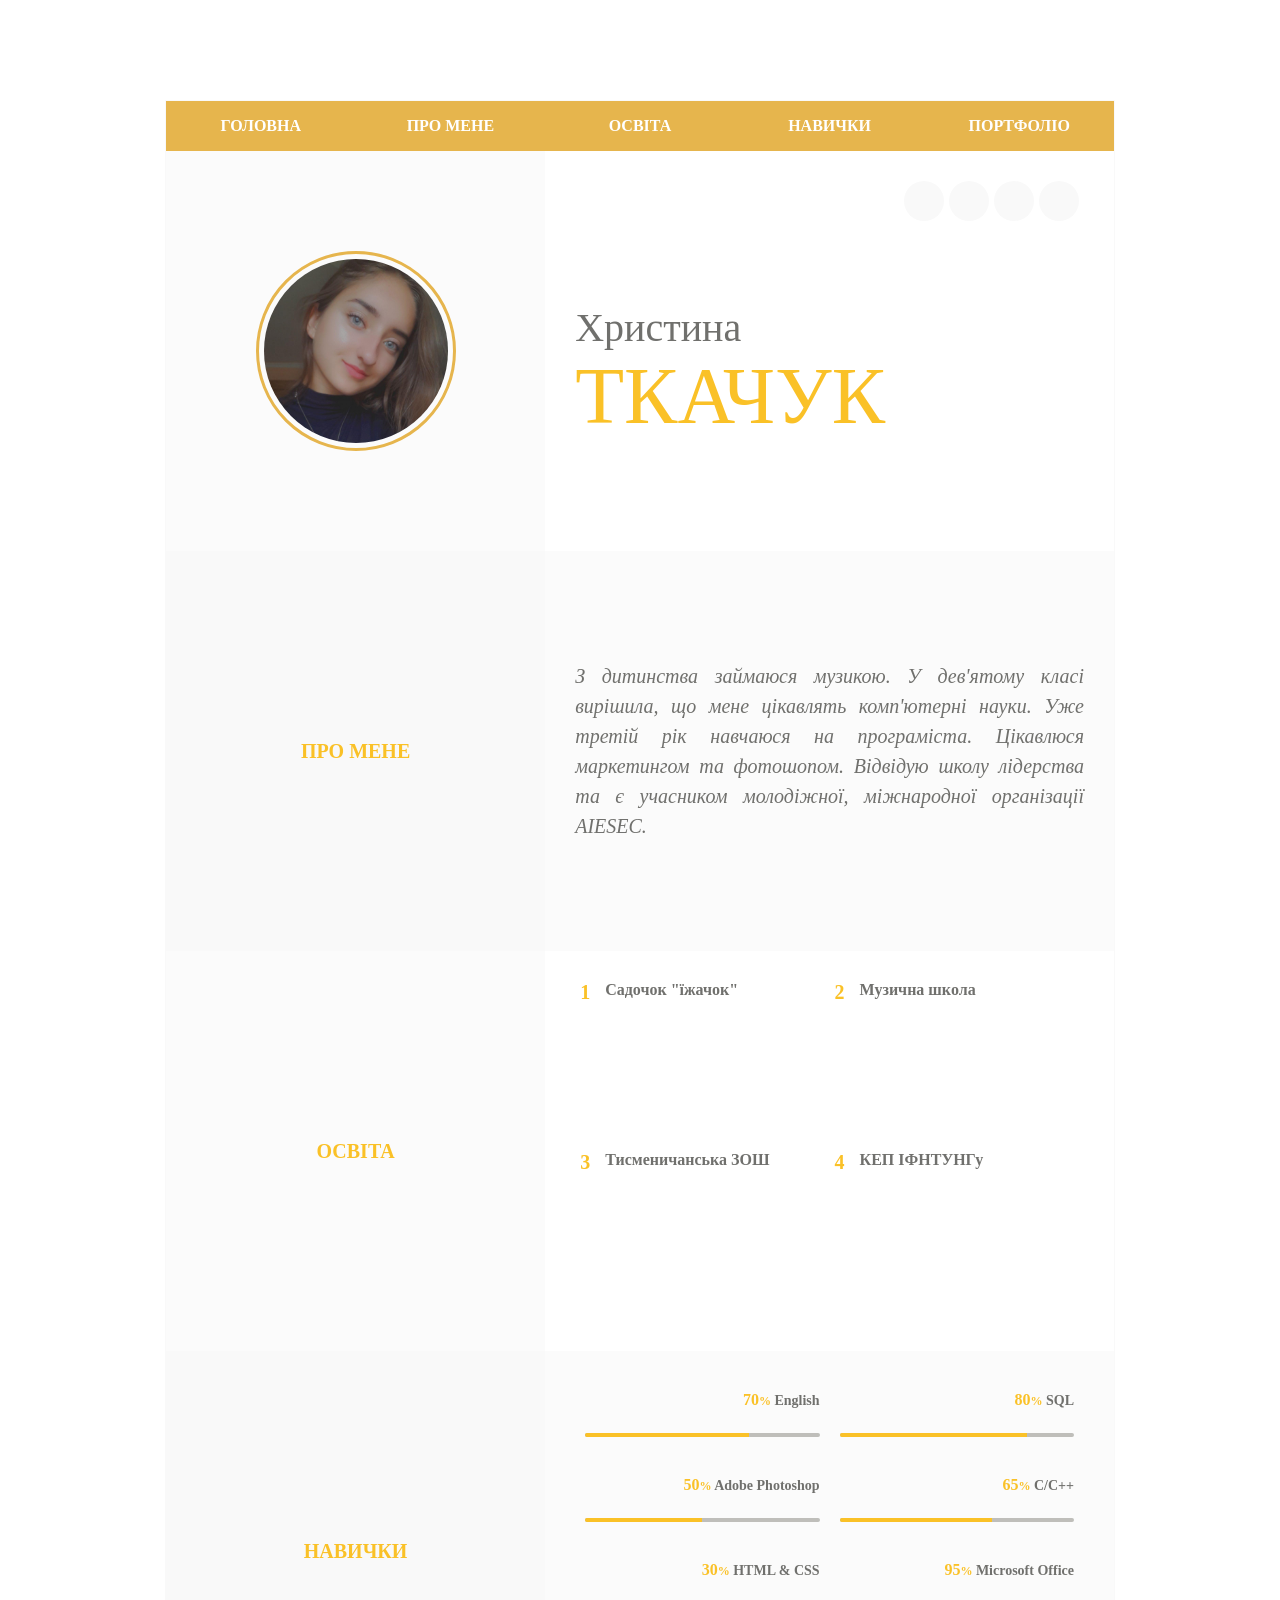
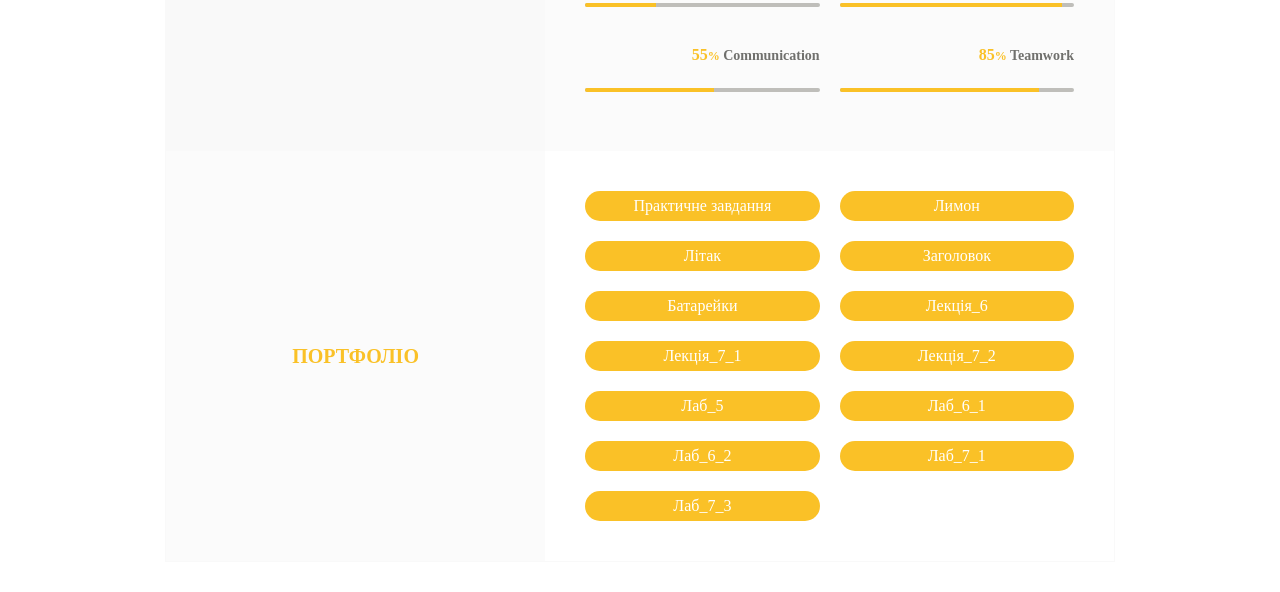
==== index.html @ 60caf8f2 "add lab5" ====
<!DOCTYPE html>
<html>
<head>
	<meta charset="utf-8">
	<title>Резюме</title>
	<link rel="stylesheet" type="text/css" href="styles/styles.css">
</head>
<body>
	<div class="container"></div>
		<div class="wrap">
				<div class="sticky">
					<ul class="navigation">
						<li><a href="#1">головна</a></li>
						<li><a href="#2">про мене</a></li>
						<li><a href="#3">освіта</a></li>
						<li><a href="#4">навички</a></li>
						<li><a href="#5">портфоліо</a></li>
					</ul>
				</div>

			
			<div class="item" id="1">
				<div class="item-first " ><img src="images/image.jpg" alt="" ></div>
				<div class="item-second">
					<div class="contacts">
						<a href="https://www.facebook.com/profile.php?id=100015711278435" target="_blank" > 
							<div class="contacts-item item_facebook"></div>
						</a>
						<a href="https://www.instagram.com/khrystyna.tk/?hl=uk" target="_blank">
							<div class="contacts-item item_instagram "></div>
						</a>
						<a href="tel:+380664245203">
							<div class="contacts-item item_number" ></div>
						</a>
						<a href="mailto:kristina.tkachuk@1710gmail.com">
							<div class="contacts-item item_mail"></div>
						</a>
					</div>	
					<span  class="name">Христина</span><span class="surname">ткачук</span>
				</div>
			</div>
			<div class="item" id="2">
				<div class="item-first">про мене</div>
				<div class="item-second about-me">
					<p>
					 З дитинства займаюся музикою. У дев'ятому класі вирішила, що мене цікавлять комп'ютерні науки. Уже третій рік навчаюся на програміста. Цікавлюся маркетингом та фотошопом. Відвідую школу лідерства та є учасником молодіжної, міжнародної організації AIESEC. 
				</p>
			</div>
			</div>
			<div class="item" id="3">
				<div class="item-first">освіта</div>
				<div class="item-second">
					<ol class="list-view">
						<li>Садочок "їжачок"</li>
						<li>Музична школа</li>
						<li>Тисменичанська ЗОШ</li>						
						<li>КЕП ІФНТУНГу</li>
					</ol>
				</div>
			</div>
			
			<div class="item" id="4">
				<div class="item-first">навички</div>
				<div class="item-second">
					<ul class="text-element">
						<li class="frst"><span class="quantity number">70</span><span class="quantity per-cent">%</span> English</li>
						<li class="scnd"><span class="quantity number">80</span><span class="quantity per-cent">%</span> SQL</li>
						<li class="thrd"><span class="quantity number">50</span><span class="quantity per-cent">%</span> Adobe Photoshop</li>
						<li class="frth"><span class="quantity number">65</span><span class="quantity per-cent">%</span> C/C++</li>
						<li class="fth"><span class="quantity number">30</span><span class="quantity per-cent">%</span> HTML & CSS</li>
						<li class="sxth"><span class="quantity number">95</span><span class="quantity per-cent">%</span> Microsoft Office</li>
						<li class="svnth"><span class="quantity number">55</span><span class="quantity per-cent">%</span> Communication</li>
						<li class="egth"><span class="quantity number">85</span><span class="quantity per-cent">%</span> Teamwork</li>
					</ul>
				</div>
			</div>

			<div class="item" id="5">
				<div id="5" class="item-first">портфоліо</div>
				<div class="item-second">
					<a href="https://tkhrystyna.github.io/practicalWork/index.html" target="_blank" class="item-portfolio" >Практичне завдання</a>
					<a href="https://tkhrystyna.github.io/lab4/lemon/index.html" target="_blank" class="item-portfolio">Лимон</a>
					<a href="https://tkhrystyna.github.io/lab4/plane/cossacs.html" target="_blank" class="item-portfolio">Літак</a>
					<a href="https://tkhrystyna.github.io/lab4/title/index.html" target="_blank" class="item-portfolio">Заголовок</a>
					<a href="https://tkhrystyna.github.io/lab4/batteries/index.html" target="_blank" class="item-portfolio">Батарейки</a>
					<a href="https://tkhrystyna.github.io/lec6/index.html"  target="_blank" class="item-portfolio">Лекція_6</a>
					<a href="https://tkhrystyna.github.io/lec7/task1/index.html"  target="_blank" class="item-portfolio">Лекція_7_1</a>
					<a href="https://tkhrystyna.github.io/lec7/task2/index.html"  target="_blank" class="item-portfolio">Лекція_7_2</a>
					<a href="https://tkhrystyna.github.io/lab5/index.html"  target="_blank" class="item-portfolio">Лаб_5</a>
					<a href="https://tkhrystyna.github.io/lab6/task1/index.html"  target="_blank" class="item-portfolio">Лаб_6_1</a>
					<a href="https://tkhrystyna.github.io/lab6/task2/index.html"  target="_blank" class="item-portfolio">Лаб_6_2</a>
					<a href="https://tkhrystyna.github.io/lab7/task1/index.html"  target="_blank" class="item-portfolio">Лаб_7_1</a>
					<a href="https://tkhrystyna.github.io/lab7/task3/index.html"  target="_blank" class="item-portfolio">Лаб_7_3</a>

				
				</div>
			</div>			
		</div>
</body>
</html>
---- styles/styles.css ----
*{
	margin: 0;
	padding: 0;
	box-sizing: border-box;
}
body{
	font-family: verdana, verdana;
}

.item-first{
	width: 40%;
	height: inherit;
	font-weight: bold;
	font-size: 20px;
	color: #fac127;
	display: flex;
	align-items: center;
	justify-content: center;
	text-transform: uppercase;	
	background-color: #f9f9f9;

}

.item-second{
	width: 60%;
	height: inherit;
	padding:  30px 30px;
	position: relative;
	color: #70706d;
}

.item-first img{
	min-height: 200px;
	width: 200px;
	border-radius: 50%;
	padding: 5px;
	border:3px solid #e6b54d ;
	
}
.item:nth-child(even) .item-first,
.item:nth-child(odd) .item-second{
	background-color: #fbfbfb;
	 }

.name{
    position: absolute;
    bottom: 200px;    
	color:#70706d;
	font-size: 40px;
}
.surname{
	height: 100px;
	position: absolute;
	bottom: 100px;
	left: 30px;
	color:#fac127;
	font-size: 80px;
	text-transform: uppercase;
}


.container{	
	position: absolute;
	top: 0px;
	min-height: 500px;
	width: 100%;
	background-image: url(https://i.ibb.co/j4FC4GL/background.jpg);
	background-size: cover;
}
.wrap{
	width: 950px;
	min-height: 1200px;
	margin: 100px auto 30px auto;	
	border: 1px solid #f9f9f9;
	position: relative;
	display: flex;
	flex-direction: column;
	background-color: #fff;	
}

.navigation{
	height: 50px;
	max-width: 100%;
	display: flex;	
	font-weight: bold;
	background-color: #e6b54d;
	color:  #fbfbfb;

}
.sticky{
	position:-webkit-sticky;
	 position:sticky; top:0;
	z-index: 1;
}

.navigation  a{
	position: absolute;
	left: 0px;
	height: 100%;
	width: 100%;
	text-decoration: none;
	color:  #fff;
}
.navigation li{
	position: relative;
	height: 100%;	
	width: 20%;
	text-align: center;
	line-height: 50px;	
	flex-direction: column;
	text-transform: uppercase;	
	list-style-type: none;
}

.navigation a:hover{

	color: #e6b54d;
	background-color: #fff;
}

.item{
	width: 100%;
	min-height:400px;
	display: flex;
	float: left;
	position: relative;
	
}

.contacts a{
	text-decoration: none;
}
.contacts{
	display: flex;
	position: absolute;
	right: 30px;
	
}
.contacts-item {
	background-color: #f9f9f9 ;
	flex-direction: column;
	background-size: 15px 15px;
	background-repeat: no-repeat;
	background-position: center;
	min-height: 40px;
	bottom: 0px;
	margin-right:  5px;
	width: 40px;	
	border-radius: 50%;

}
.item_facebook{
	background-image: url(https://image.flaticon.com/icons/svg/1077/1077092.svg);
}
.item_instagram{
	background-image: url(https://image.flaticon.com/icons/svg/2111/2111491.svg);
}
.item_number{
	background-image: url(https://image.flaticon.com/icons/svg/597/597177.svg);
}
.item_mail{
	background-image:url(https://image.flaticon.com/icons/svg/2089/2089181.svg);
}

.contacts .contacts-item:hover{	
	background-color: #e6b54d;
}
.list-view{
	height: 100%;
	width: 100%;	
	counter-reset: li;
	list-style: none;
	word-wrap:break-word;
}

.list-view li{
	height: 50%;
	width: 50%;
	padding-left: 30px;
	float: left;
	font-weight: bold;
	text-decoration: none;
	word-wrap:break-word;
	position: relative;
}


.list-view li:before{
	counter-increment: li;
	content: counter(li);
	position: absolute;
	left: 5px;
	color: #fac127;
	font-weight: bold;
	font-size: 20px;

}

.text-element{
	height: 100%;
	width: 100%;
	position: relative;
	font-weight: bold;
	font-size: 15px;
	
}

.text-element li{
	height: calc(25% - 20px);
	list-style: none;
	width: calc(50% - 20px);
	float: left;
	font-size: 14px;
	text-align:right;
	position: relative;
	margin: 10px;
}


.quantity{
	color: #fac127;

}

.per-cent{
	font-size: 12px;
}

.number{
	font-size: 16px;

}

.text-element li:before,
.text-element li:after{	
	content:  '';
	height: 4px;	
	bottom: 30%;	
	position: absolute;
	display: block;

}
.text-element li:before{
	width: 100%;
	border-radius: 30px;
	background-color:#bfbeba;

}
.text-element li:after{	
	background-color : #fac127;	
	border-radius :30px 0px 0px 30px;
}

.text-element .frst:after{
	width: 70%;
}

.text-element .scnd:after{
	width: 80%;
}
.text-element .thrd:after{
	width: 50%;
}
.text-element .frth:after{
	width: 65%;
}
.text-element .fth:after{
	width: 30%;
}
.text-element .sxth:after{
	width: 95%;
}
.text-element .svnth:after{
	width: 55%;
}
.text-element .egth:after{
	width: 85%;
}

 .about-me{
	font-size: 20px;
	line-height: 30px;
	text-align:justify;
	font-style: italic;
	display: flex;
	align-items: center;
}

.item-portfolio{
	height: 30px;
	width: calc(50% - 20px);
	margin: 10px 10px;
	border-radius: 30px;
	float: left;
	text-align: center;
	line-height: 30px;
	color: #fff;
	background-color:#fac127; 
	text-decoration: none;
	display: block;

}
.item-portfolio:hover{
	color:#fac127; 
	background-color: #fbfbfb ;
}
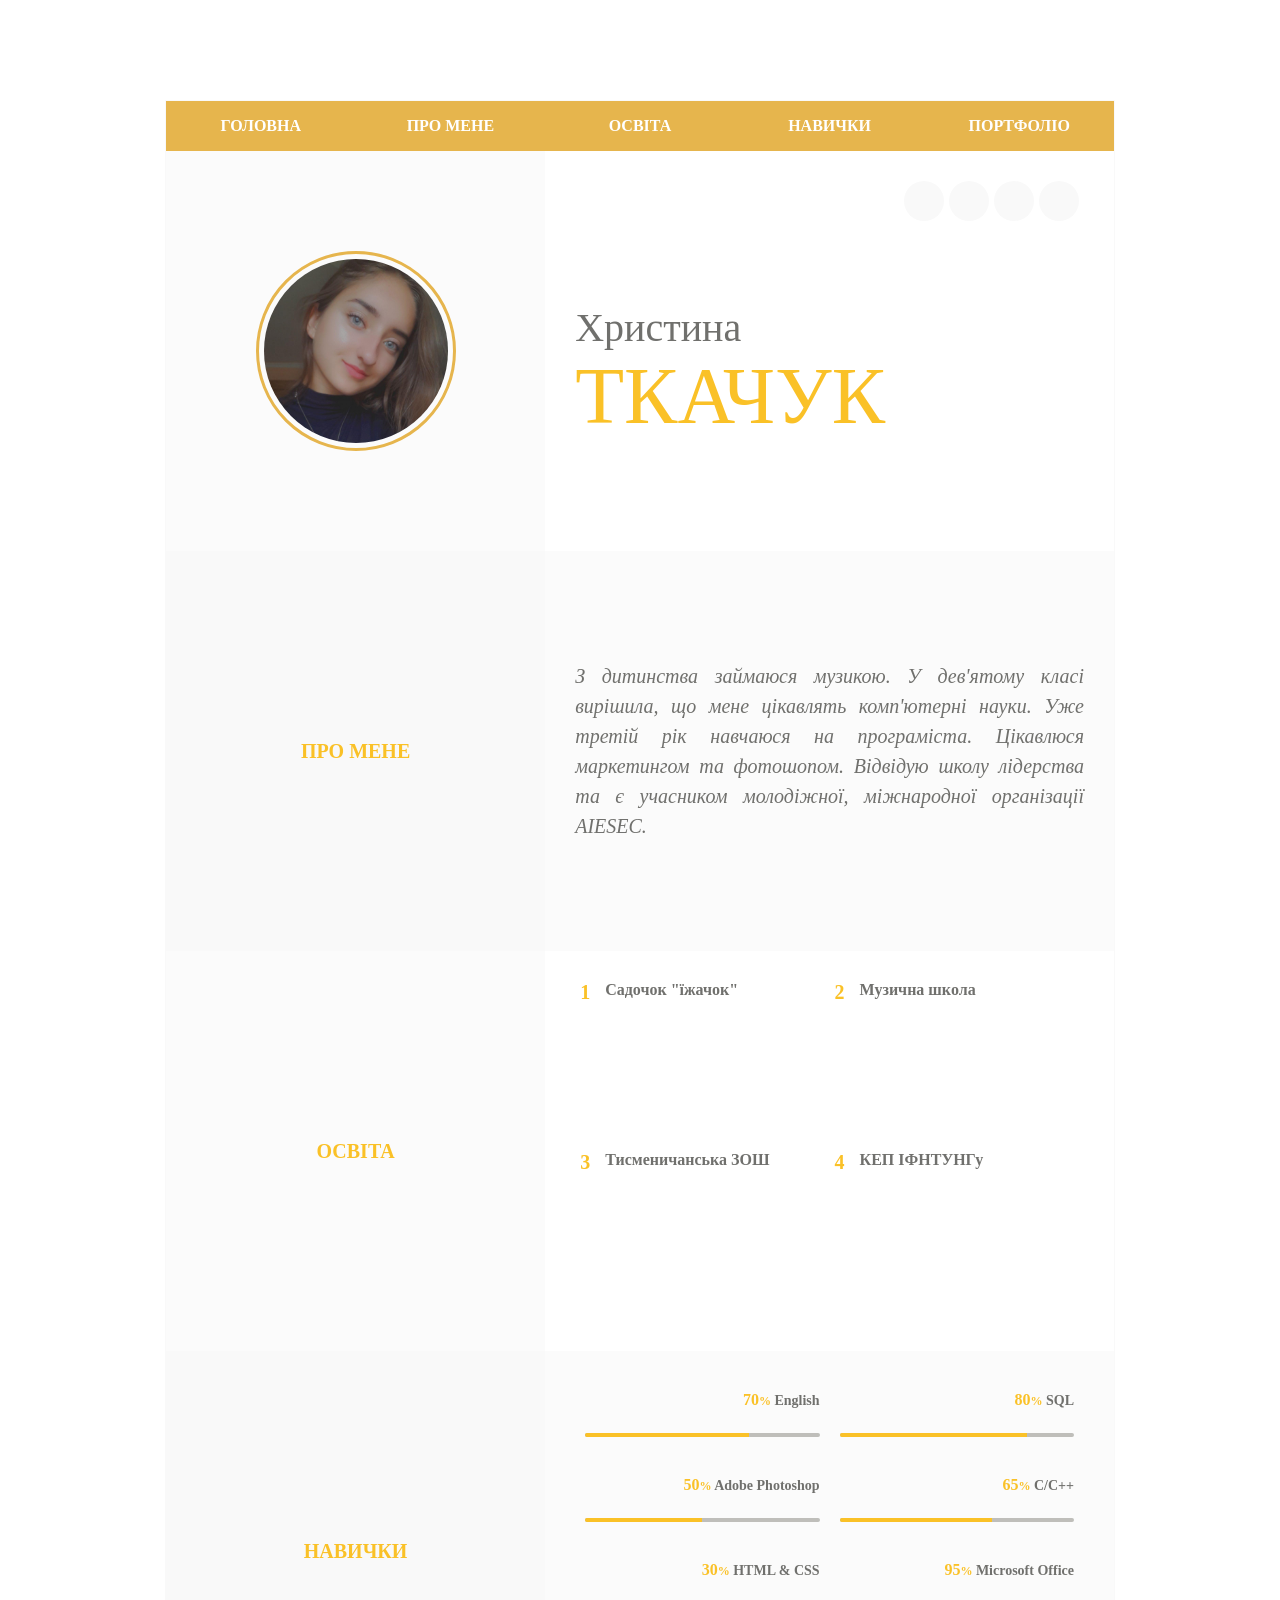
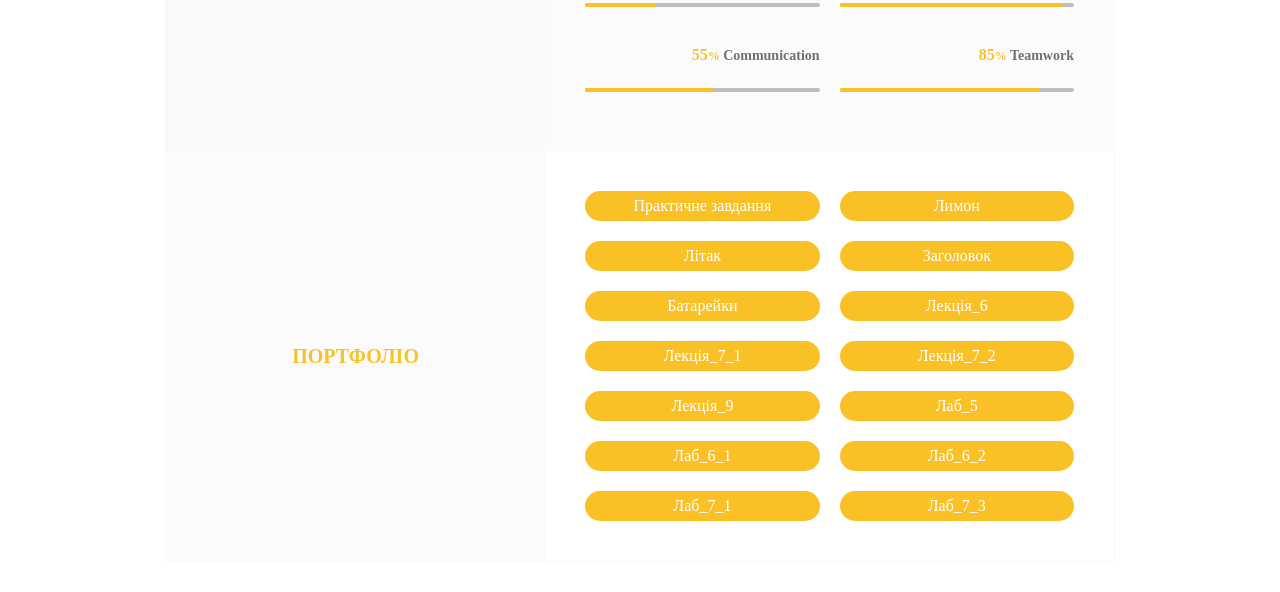
==== commit 68473690: "add lec9" ====
--- a/index.html
+++ b/index.html
@@ -86,6 +86,7 @@
 					<a href="https://tkhrystyna.github.io/lec6/index.html"  target="_blank" class="item-portfolio">Лекція_6</a>
 					<a href="https://tkhrystyna.github.io/lec7/task1/index.html"  target="_blank" class="item-portfolio">Лекція_7_1</a>
 					<a href="https://tkhrystyna.github.io/lec7/task2/index.html"  target="_blank" class="item-portfolio">Лекція_7_2</a>
+					<a href="https://tkhrystyna.github.io/lec9/index.html"  target="_blank" class="item-portfolio">Лекція_9</a>
 					<a href="https://tkhrystyna.github.io/lab5/index.html"  target="_blank" class="item-portfolio">Лаб_5</a>
 					<a href="https://tkhrystyna.github.io/lab6/task1/index.html"  target="_blank" class="item-portfolio">Лаб_6_1</a>
 					<a href="https://tkhrystyna.github.io/lab6/task2/index.html"  target="_blank" class="item-portfolio">Лаб_6_2</a>
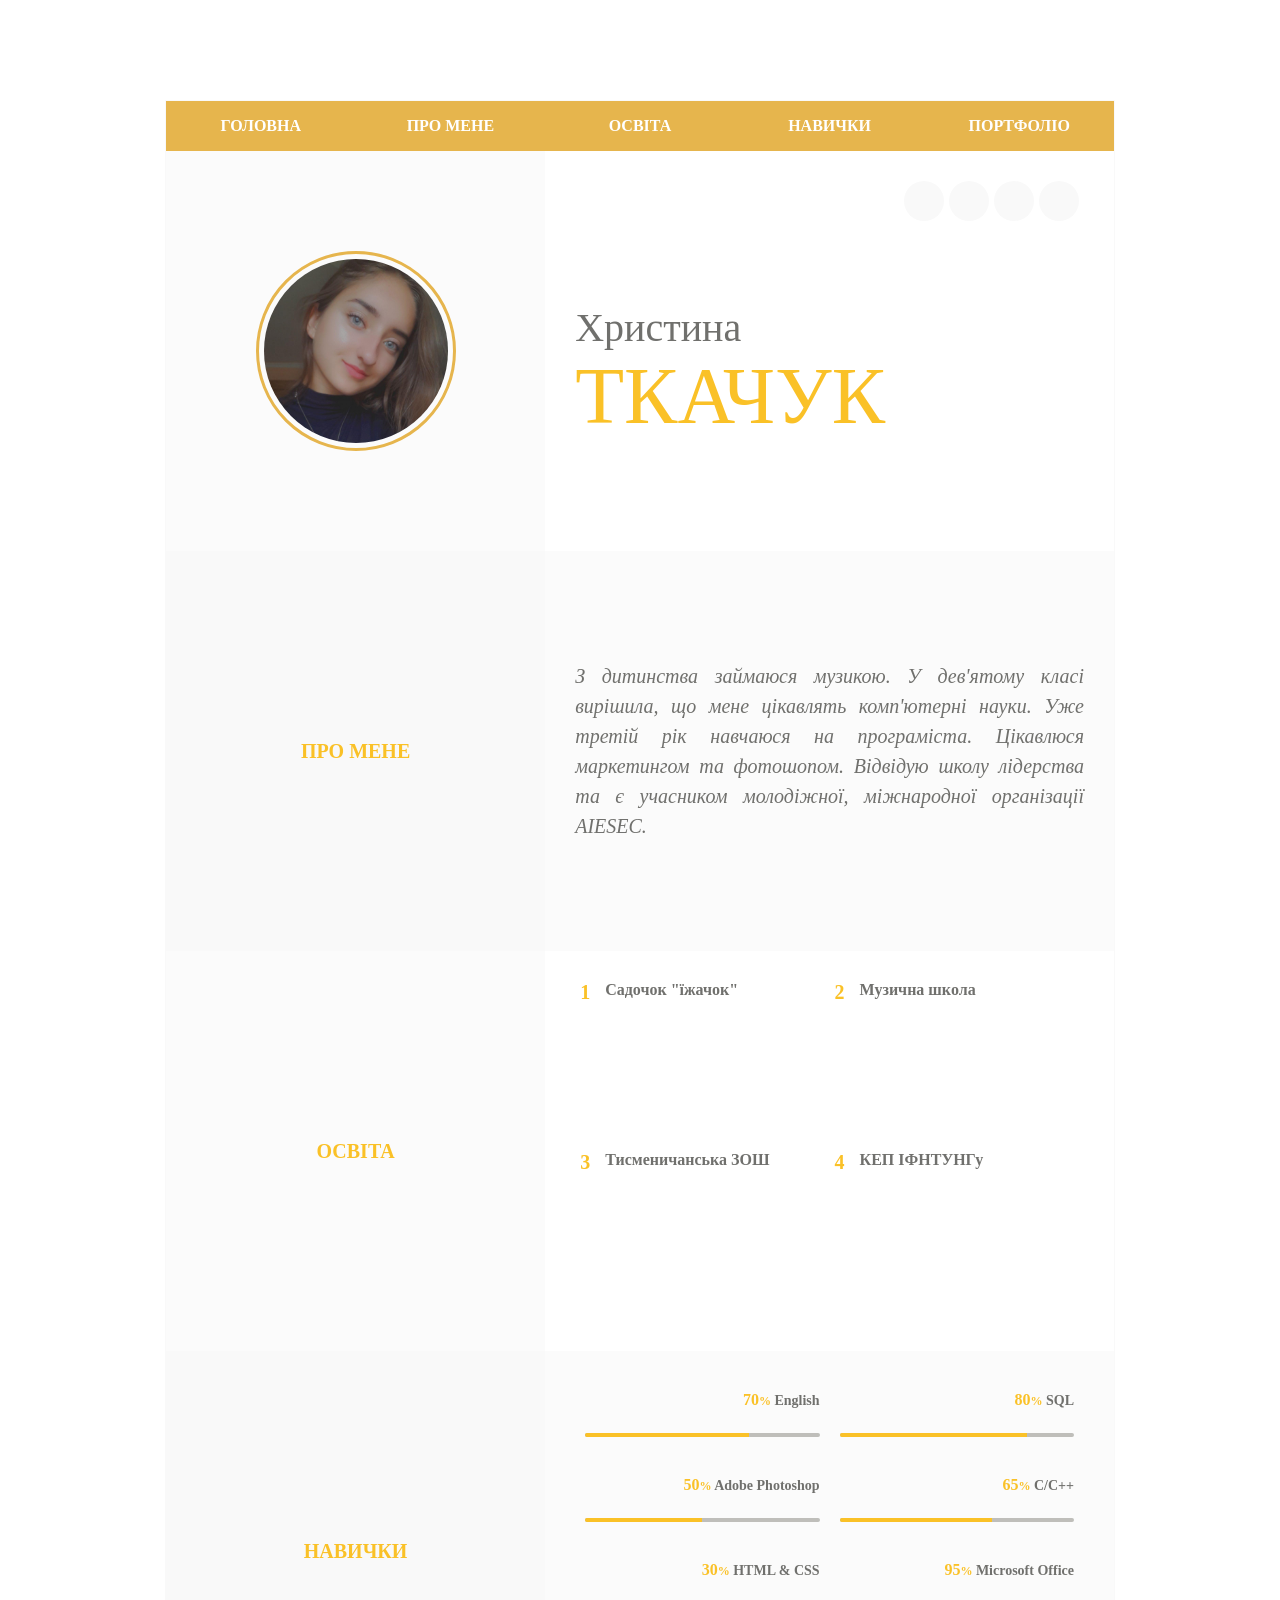
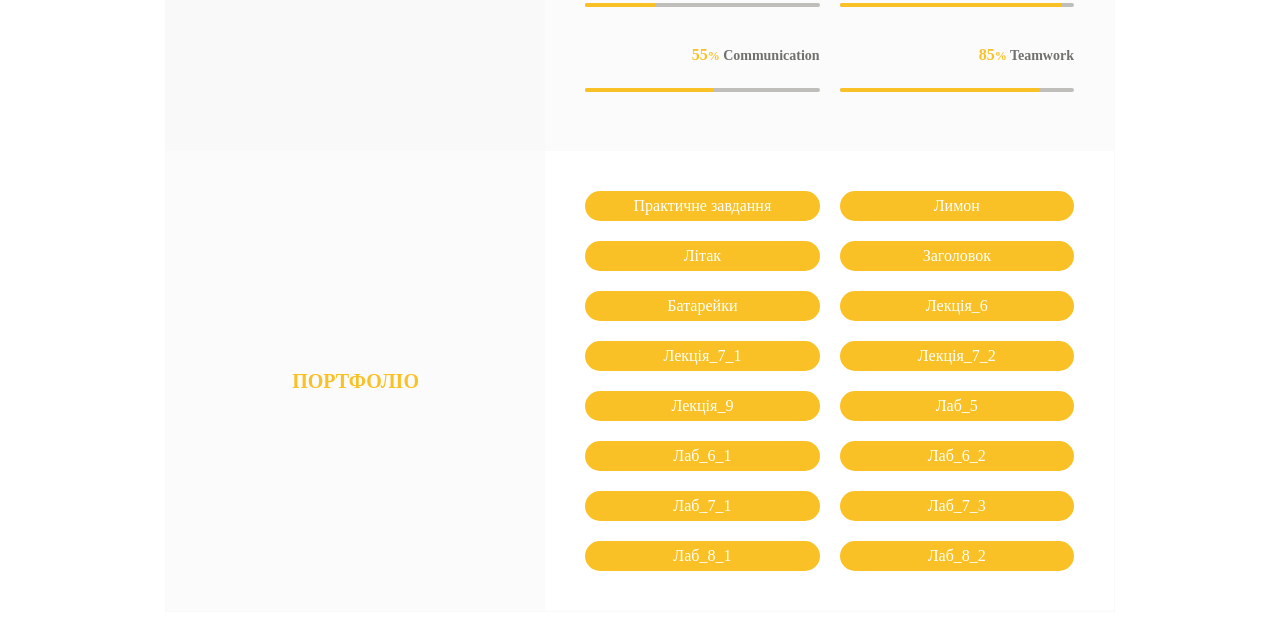
==== commit 8d709ed2: "add lab8" ====
--- a/index.html
+++ b/index.html
@@ -92,6 +92,9 @@
 					<a href="https://tkhrystyna.github.io/lab6/task2/index.html"  target="_blank" class="item-portfolio">Лаб_6_2</a>
 					<a href="https://tkhrystyna.github.io/lab7/task1/index.html"  target="_blank" class="item-portfolio">Лаб_7_1</a>
 					<a href="https://tkhrystyna.github.io/lab7/task3/index.html"  target="_blank" class="item-portfolio">Лаб_7_3</a>
+					<a href="https://tkhrystyna.github.io/lab8/task1/index.html"  target="_blank" class="item-portfolio">Лаб_8_1</a>
+					<a href="https://tkhrystyna.github.io/lab8/task2/index.html"  target="_blank" class="item-portfolio">Лаб_8_2</a>
+
 
 				
 				</div>
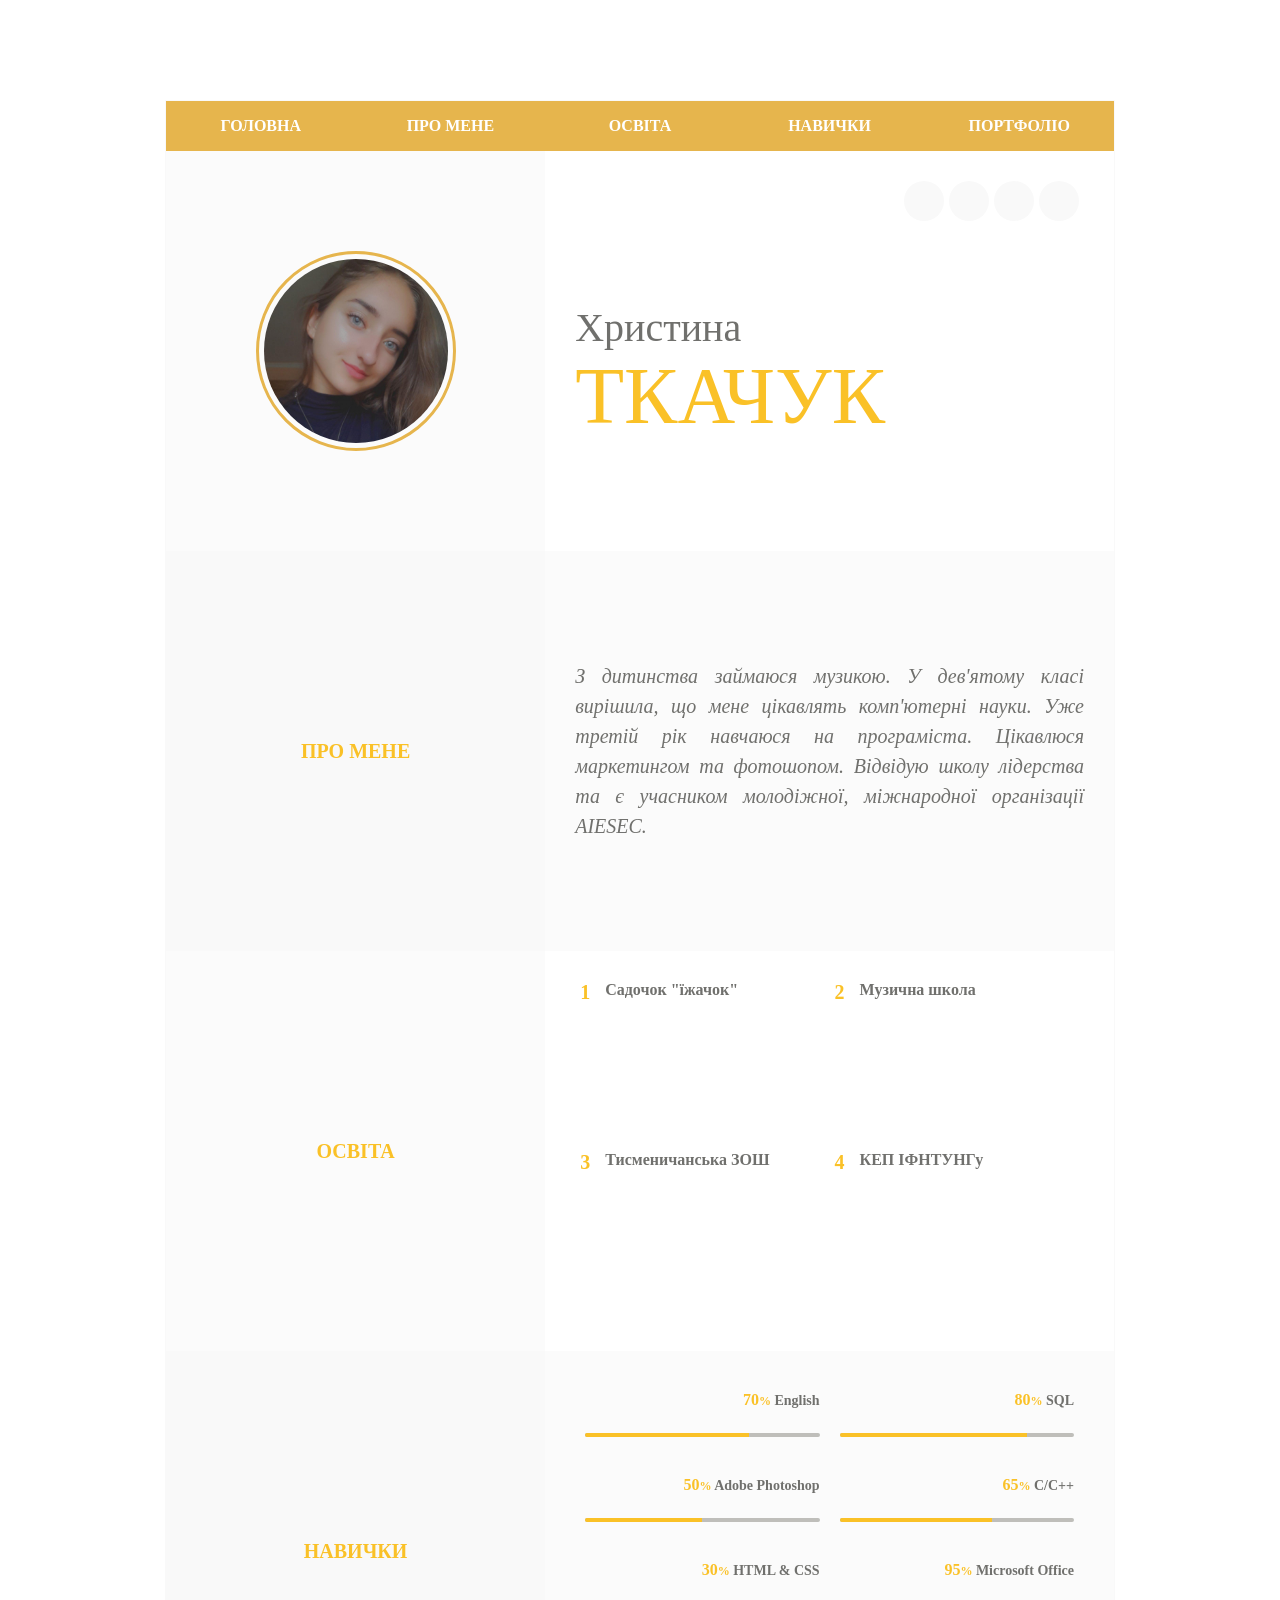
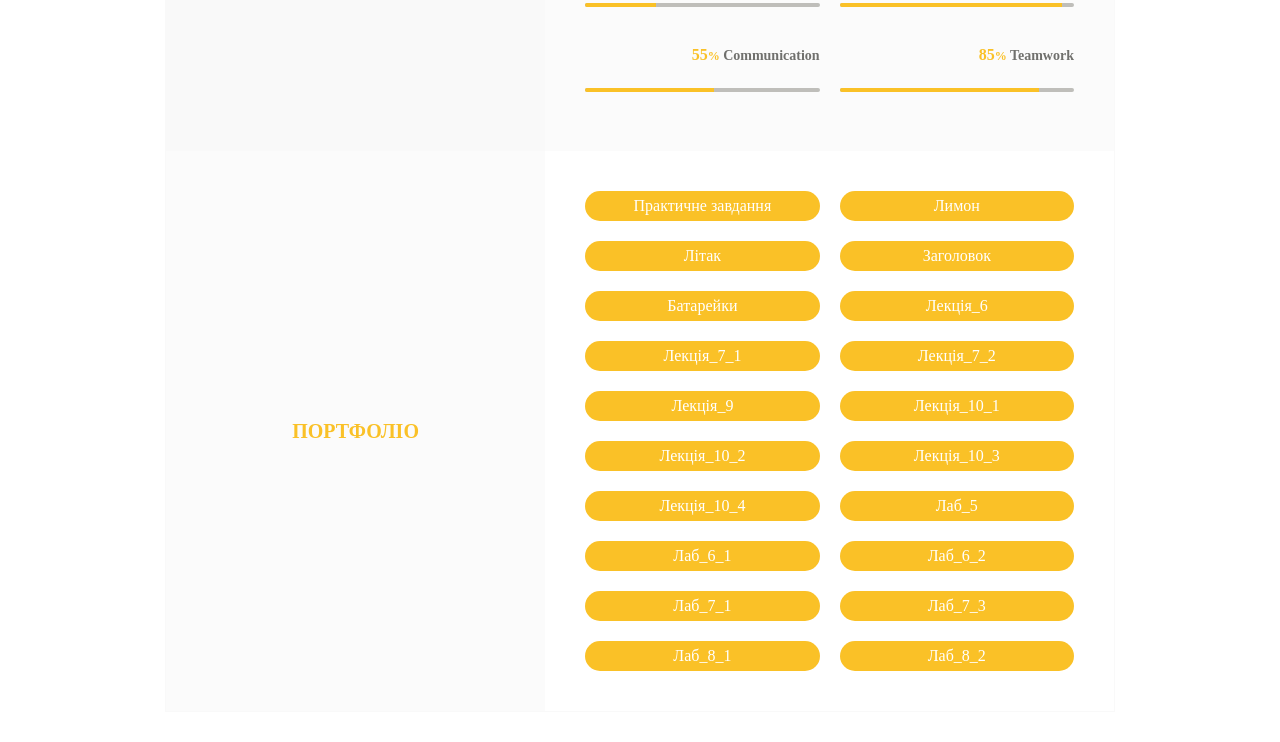
==== commit e773c688: "add lec10" ====
--- a/index.html
+++ b/index.html
@@ -87,6 +87,10 @@
 					<a href="https://tkhrystyna.github.io/lec7/task1/index.html"  target="_blank" class="item-portfolio">Лекція_7_1</a>
 					<a href="https://tkhrystyna.github.io/lec7/task2/index.html"  target="_blank" class="item-portfolio">Лекція_7_2</a>
 					<a href="https://tkhrystyna.github.io/lec9/index.html"  target="_blank" class="item-portfolio">Лекція_9</a>
+					<a href="https://tkhrystyna.github.io/lec10/task1/index.html"  target="_blank" class="item-portfolio">Лекція_10_1</a>
+					<a href="https://tkhrystyna.github.io/lec10/task2/index.html"  target="_blank" class="item-portfolio">Лекція_10_2</a>
+					<a href="https://tkhrystyna.github.io/lec10/task3/index.html"  target="_blank" class="item-portfolio">Лекція_10_3</a>
+					<a href="https://tkhrystyna.github.io/lec10/task4/index.html"  target="_blank" class="item-portfolio">Лекція_10_4</a>
 					<a href="https://tkhrystyna.github.io/lab5/index.html"  target="_blank" class="item-portfolio">Лаб_5</a>
 					<a href="https://tkhrystyna.github.io/lab6/task1/index.html"  target="_blank" class="item-portfolio">Лаб_6_1</a>
 					<a href="https://tkhrystyna.github.io/lab6/task2/index.html"  target="_blank" class="item-portfolio">Лаб_6_2</a>
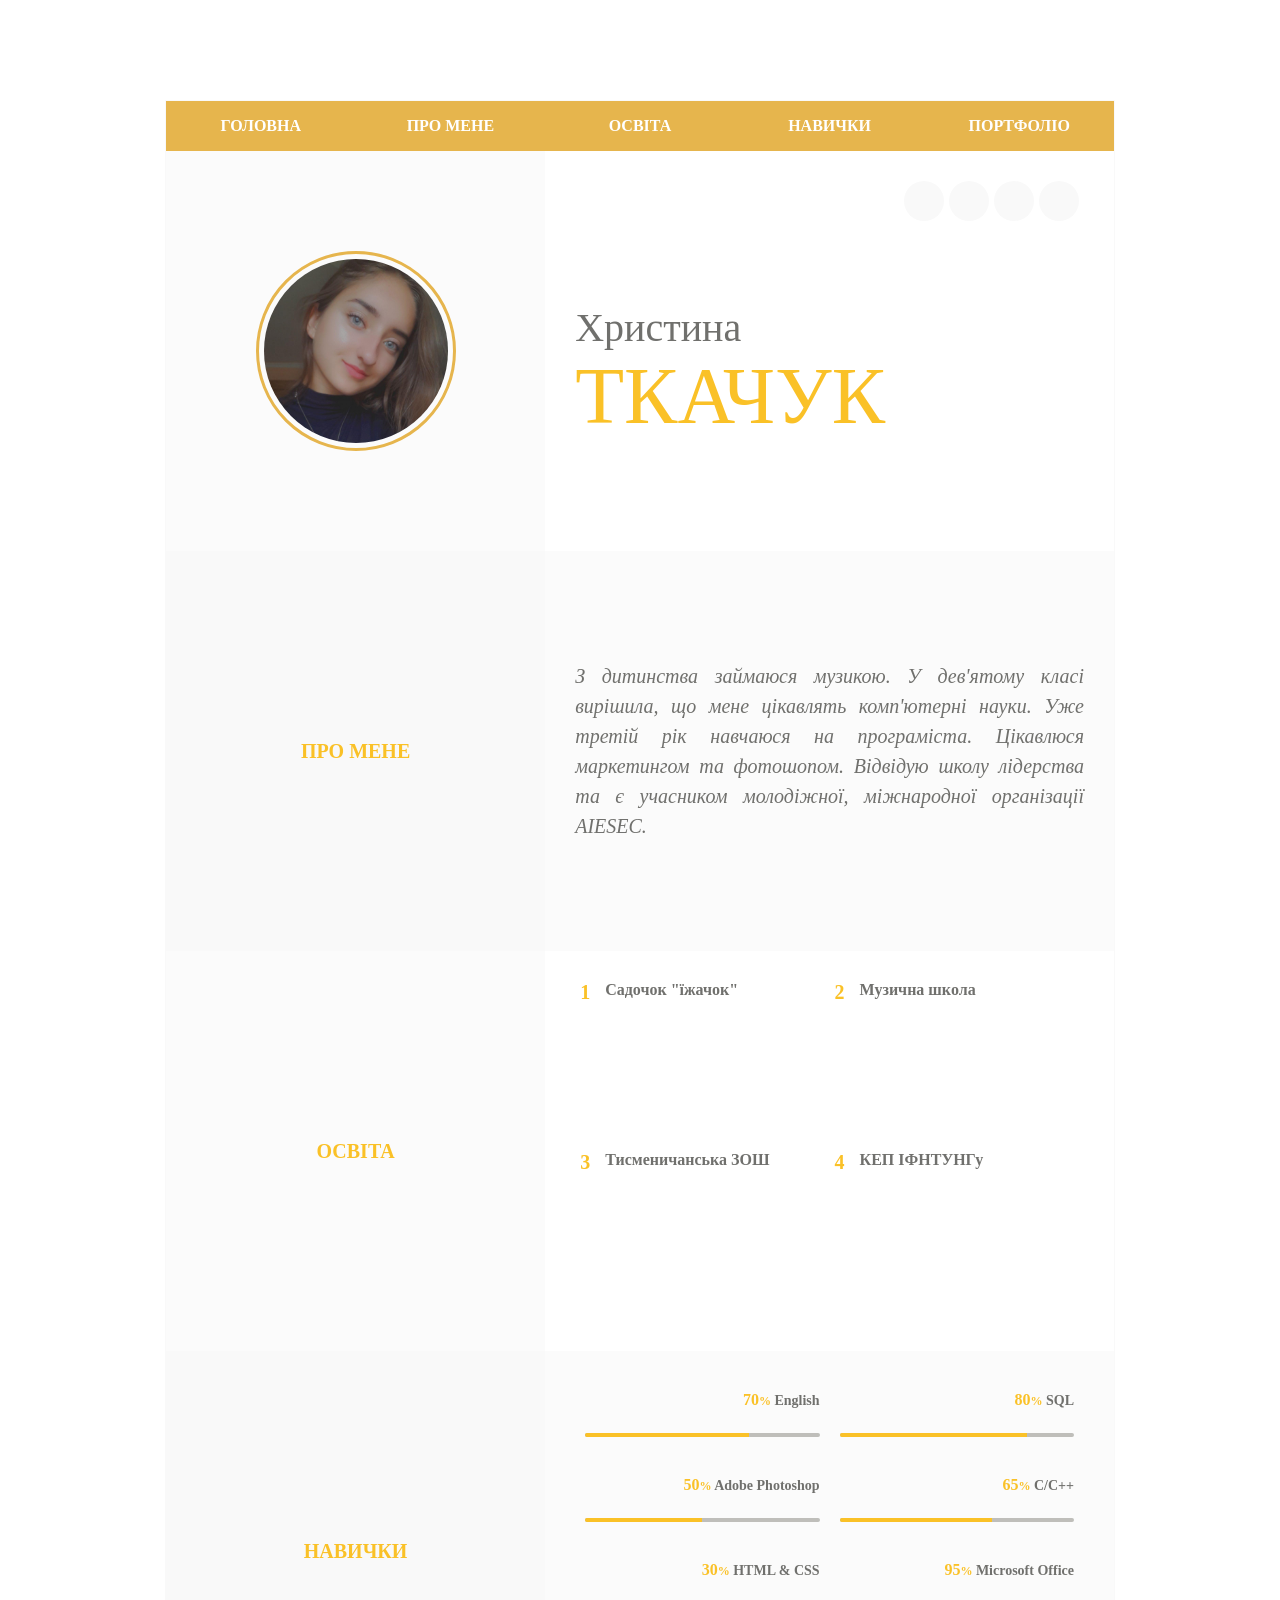
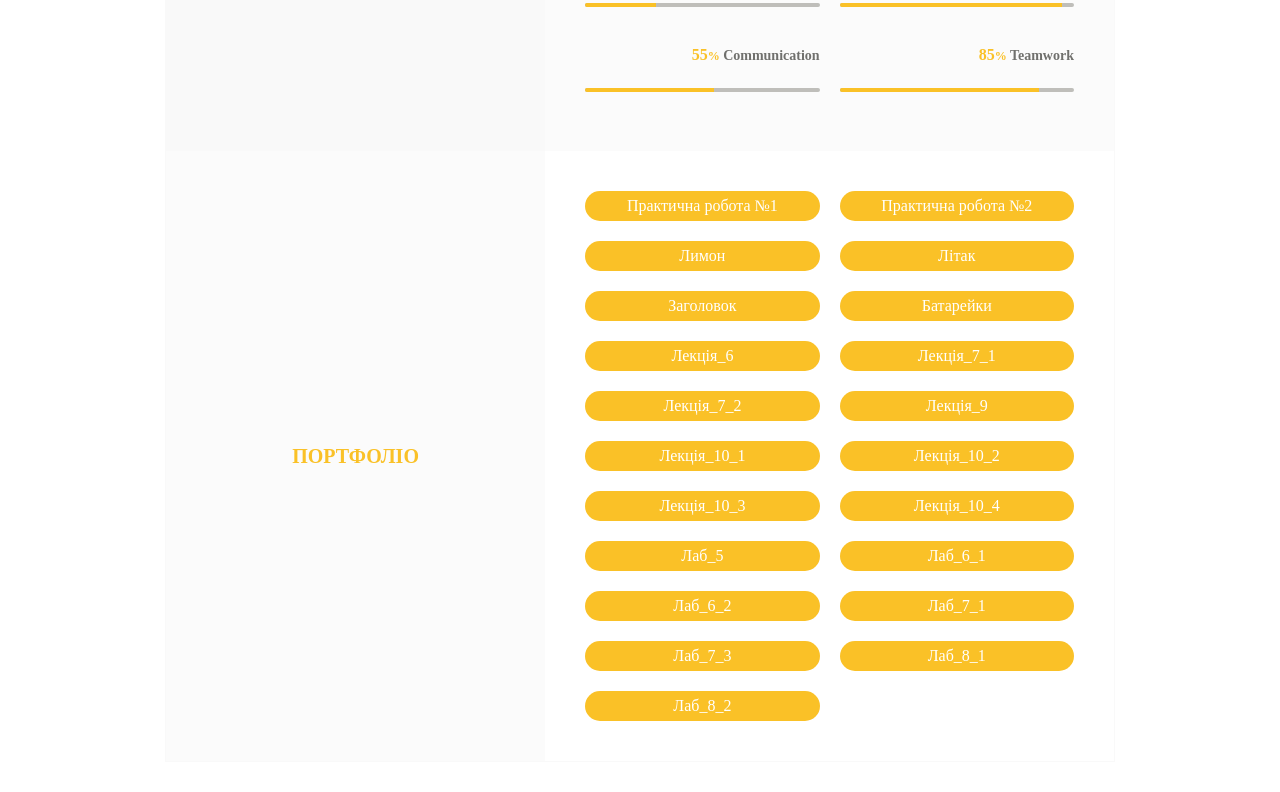
==== commit d207e505: "add practWork2" ====
--- a/index.html
+++ b/index.html
@@ -78,7 +78,8 @@
 			<div class="item" id="5">
 				<div id="5" class="item-first">портфоліо</div>
 				<div class="item-second">
-					<a href="https://tkhrystyna.github.io/practicalWork/index.html" target="_blank" class="item-portfolio" >Практичне завдання</a>
+					<a href="https://tkhrystyna.github.io/practicalWork/index.html" target="_blank" class="item-portfolio" >Практична робота №1</a>
+					<a href="https://tkhrystyna.github.io/practical_work_2/index.html" target="_blank" class="item-portfolio" >Практична робота №2</a>
 					<a href="https://tkhrystyna.github.io/lab4/lemon/index.html" target="_blank" class="item-portfolio">Лимон</a>
 					<a href="https://tkhrystyna.github.io/lab4/plane/cossacs.html" target="_blank" class="item-portfolio">Літак</a>
 					<a href="https://tkhrystyna.github.io/lab4/title/index.html" target="_blank" class="item-portfolio">Заголовок</a>
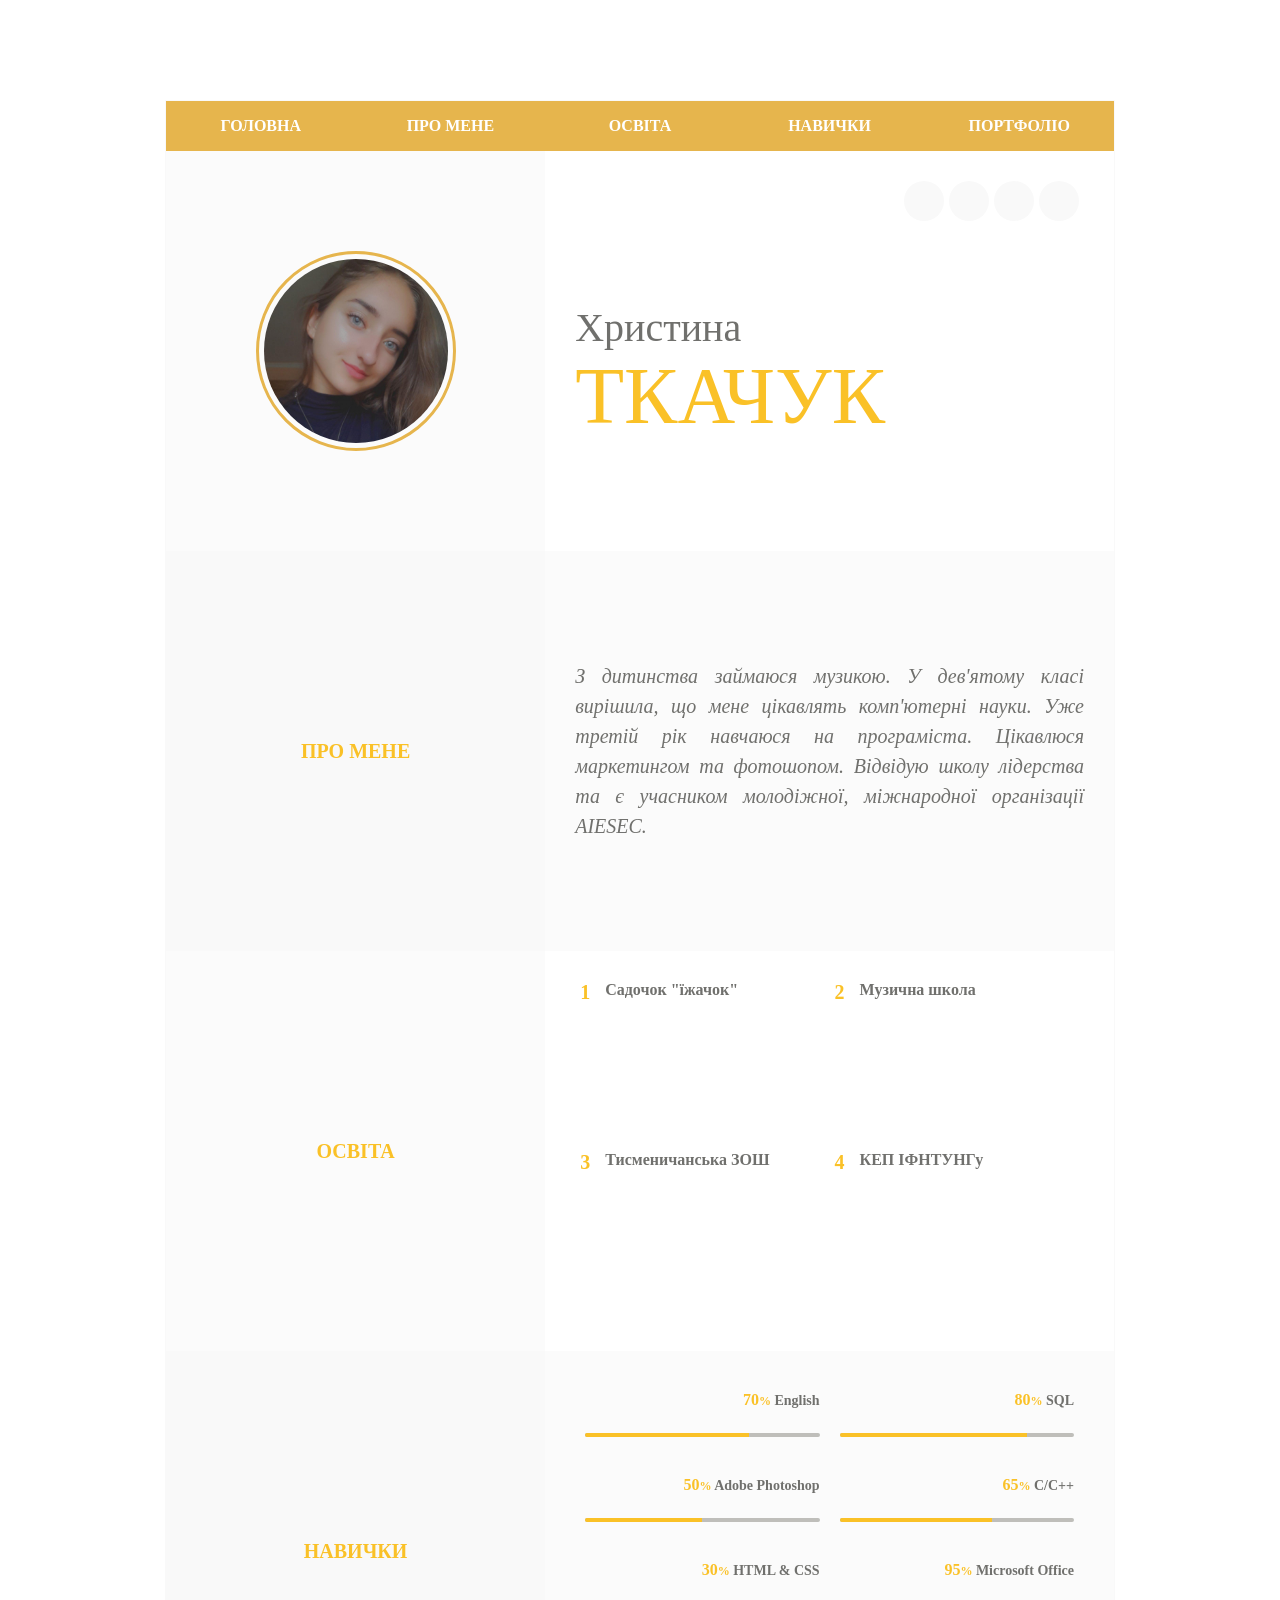
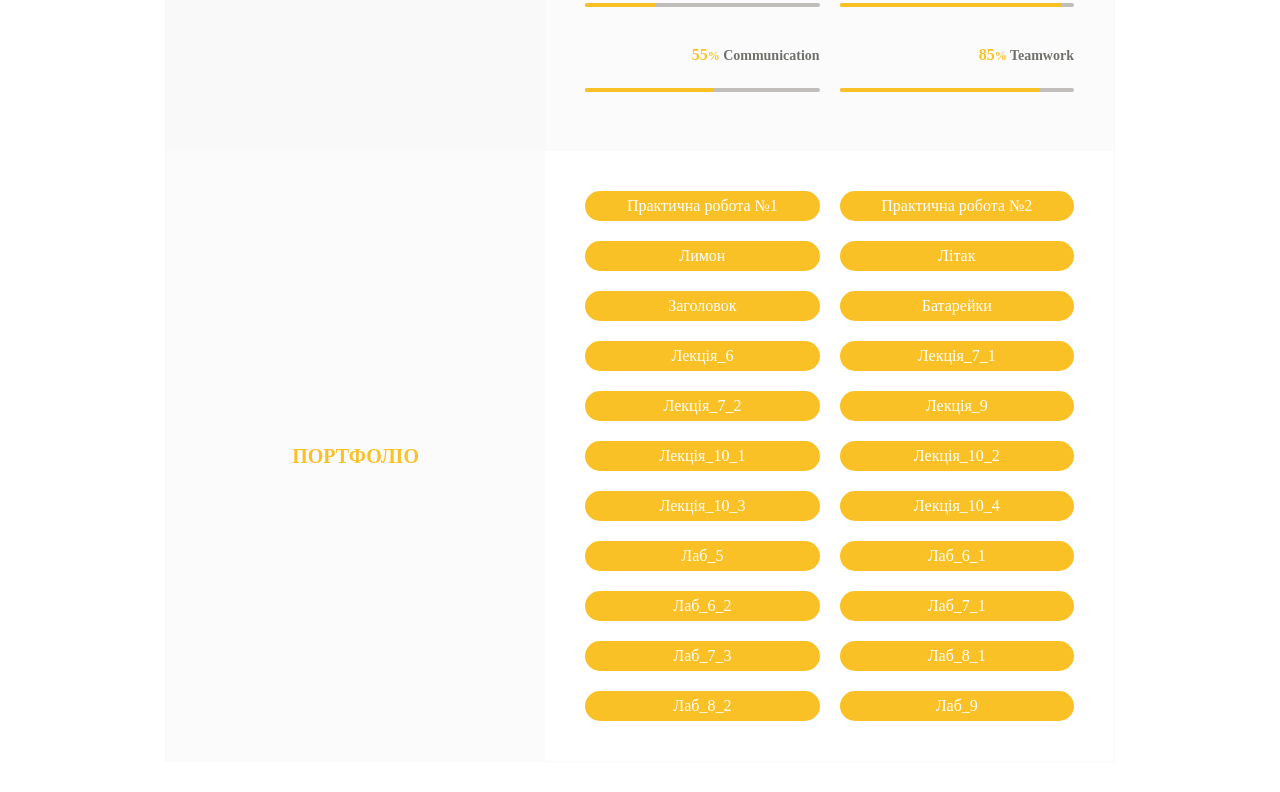
==== commit 8c0482c4: "add lab9" ====
--- a/index.html
+++ b/index.html
@@ -99,6 +99,7 @@
 					<a href="https://tkhrystyna.github.io/lab7/task3/index.html"  target="_blank" class="item-portfolio">Лаб_7_3</a>
 					<a href="https://tkhrystyna.github.io/lab8/task1/index.html"  target="_blank" class="item-portfolio">Лаб_8_1</a>
 					<a href="https://tkhrystyna.github.io/lab8/task2/index.html"  target="_blank" class="item-portfolio">Лаб_8_2</a>
+					<a href="https://tkhrystyna.github.io/lab9/index.html"  target="_blank" class="item-portfolio">Лаб_9</a>
 
 
 				
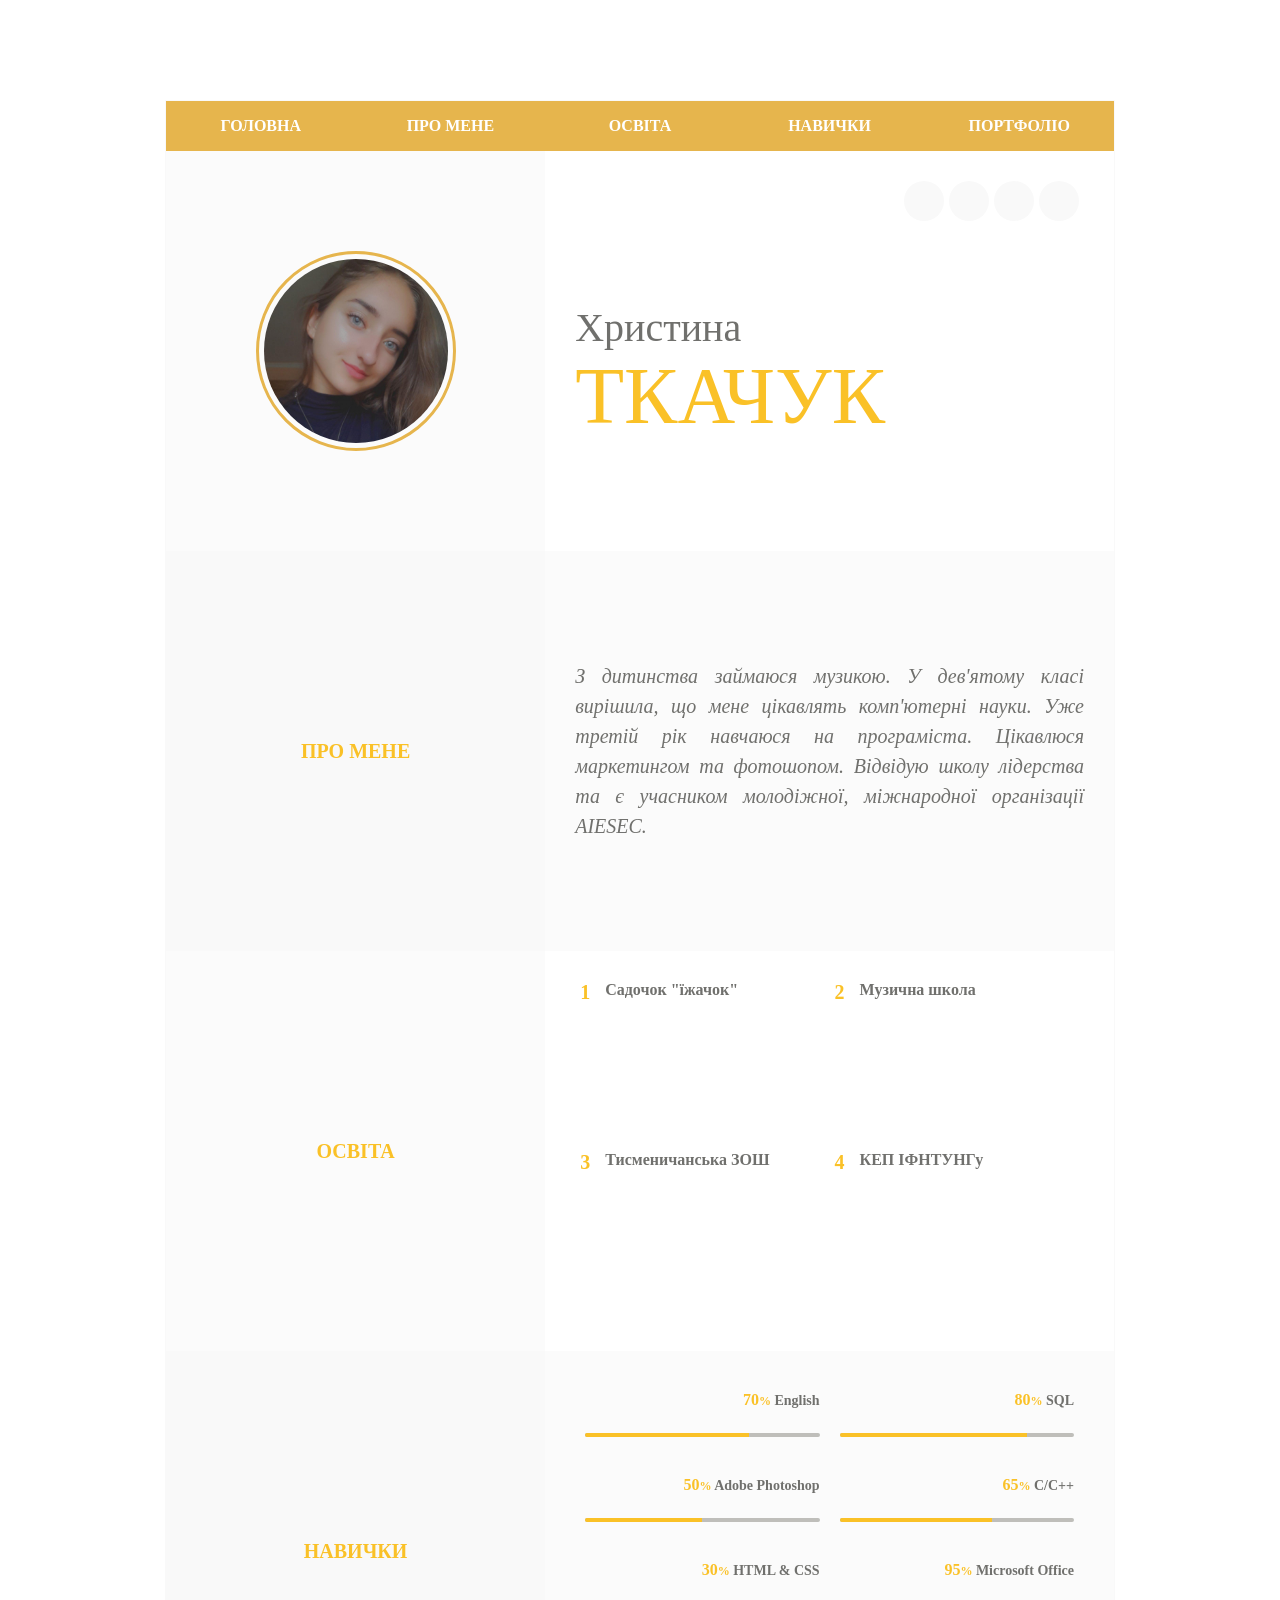
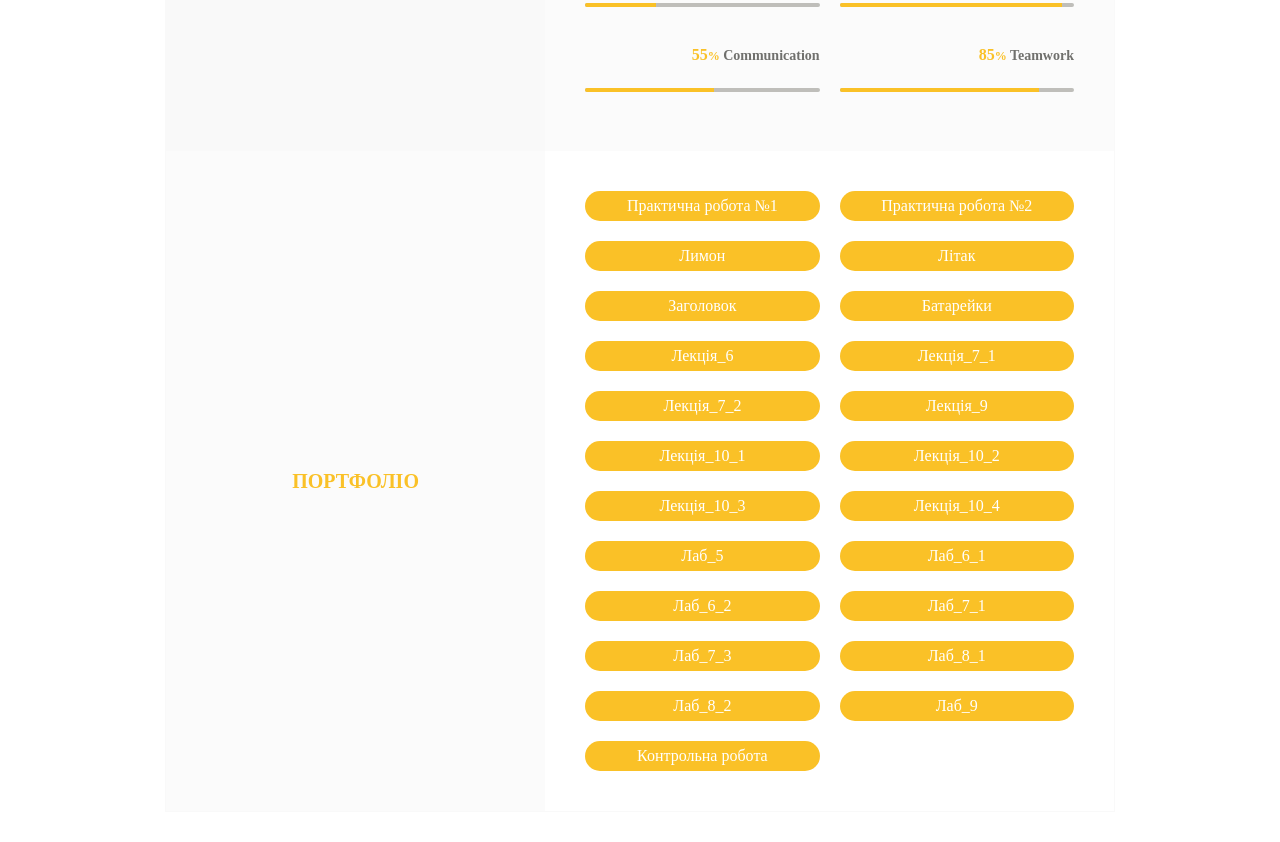
==== commit 0574d50b: "add test" ====
--- a/index.html
+++ b/index.html
@@ -100,6 +100,7 @@
 					<a href="https://tkhrystyna.github.io/lab8/task1/index.html"  target="_blank" class="item-portfolio">Лаб_8_1</a>
 					<a href="https://tkhrystyna.github.io/lab8/task2/index.html"  target="_blank" class="item-portfolio">Лаб_8_2</a>
 					<a href="https://tkhrystyna.github.io/lab9/index.html"  target="_blank" class="item-portfolio">Лаб_9</a>
+					<a href="https://tkhrystyna.github.io/test/home_page/index.html"  target="_blank" class="item-portfolio">Контрольна робота</a>
 
 
 				
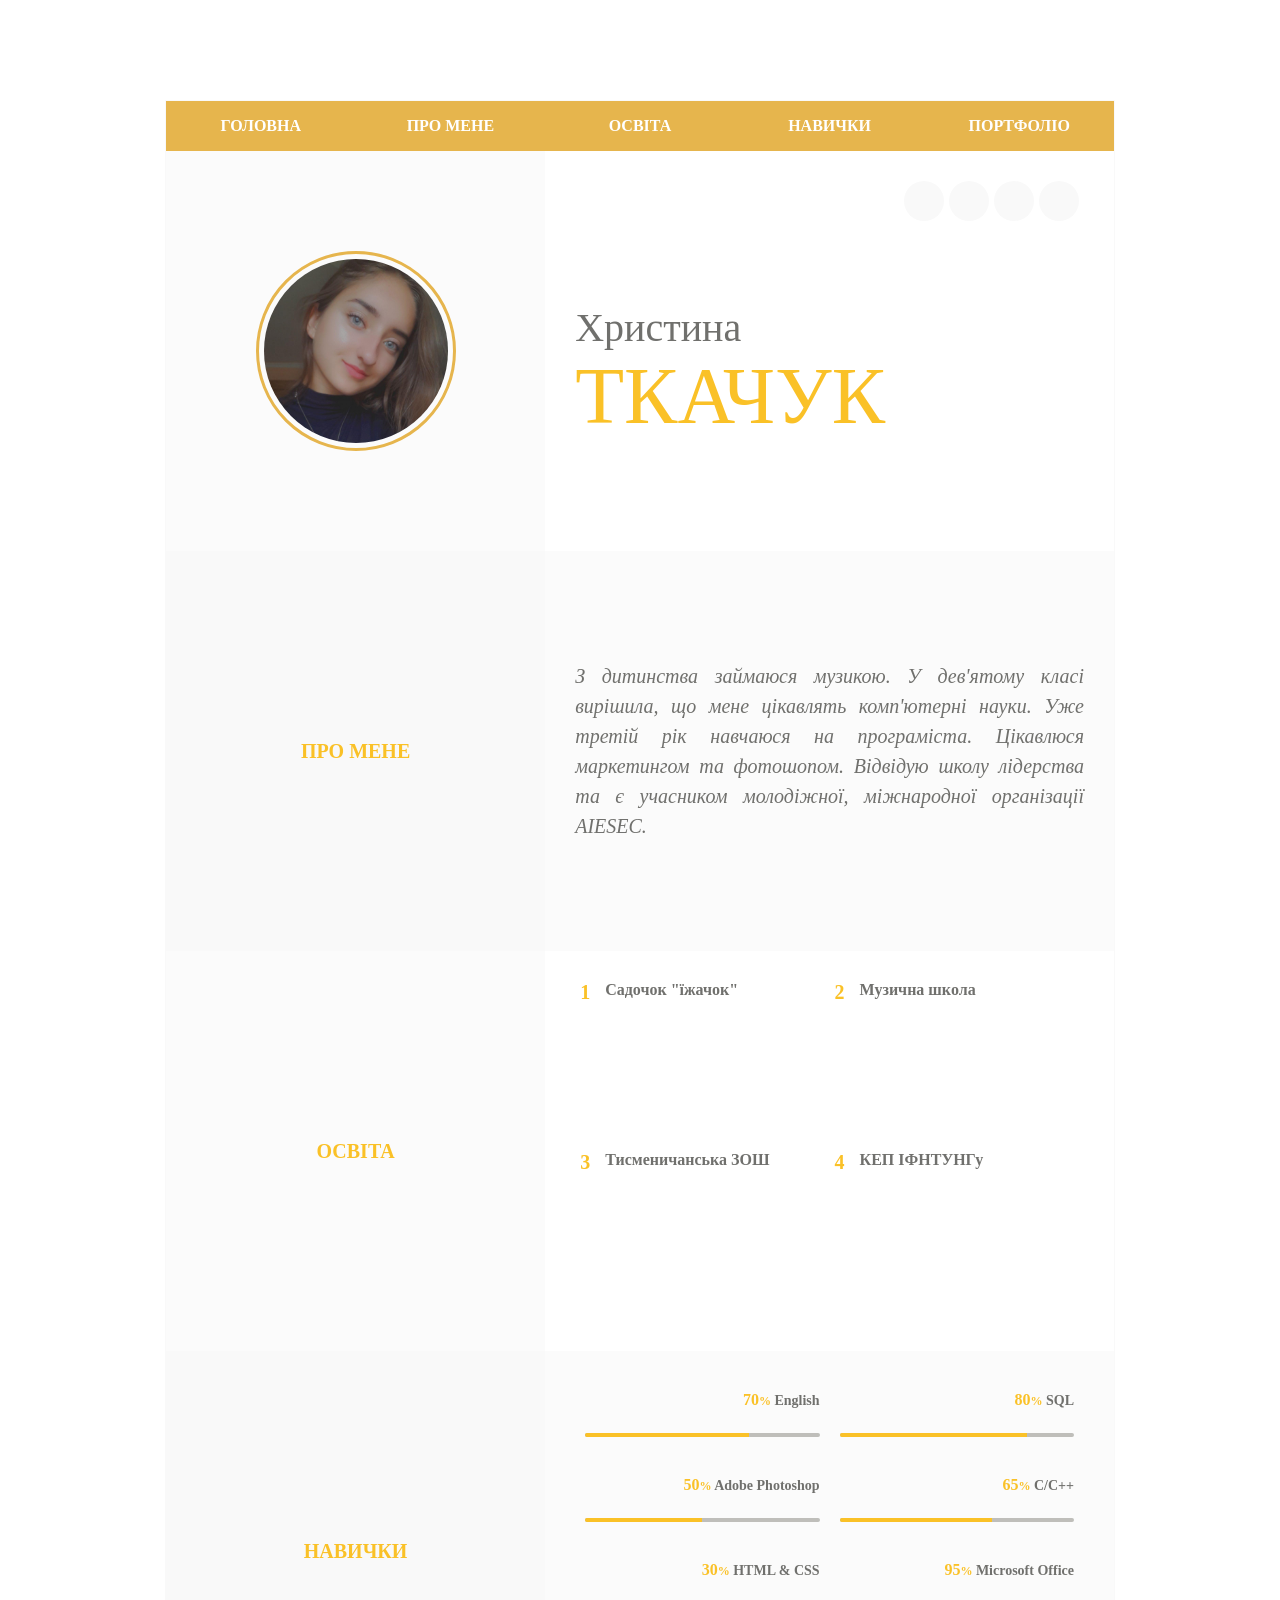
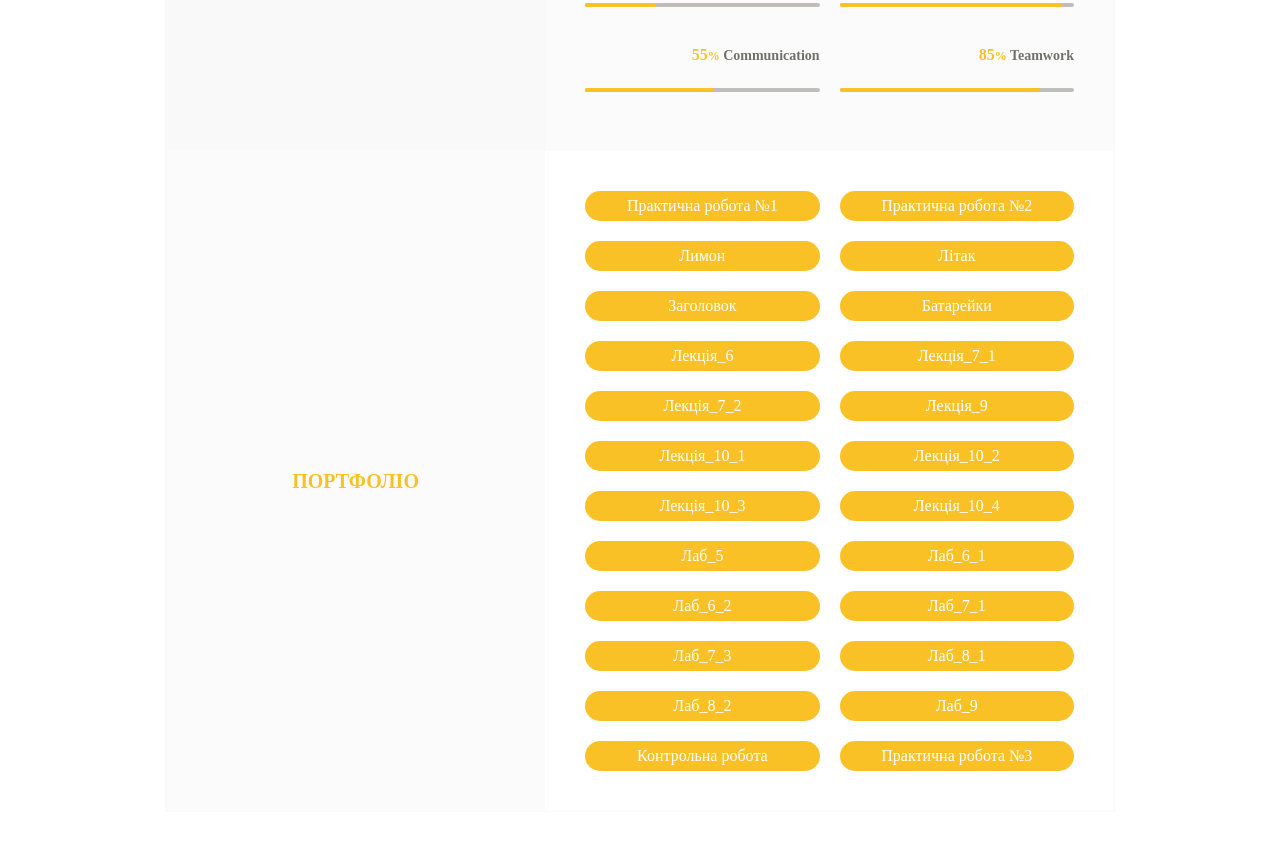
==== commit cb7f09a6: "add pract 3" ====
--- a/index.html
+++ b/index.html
@@ -101,6 +101,7 @@
 					<a href="https://tkhrystyna.github.io/lab8/task2/index.html"  target="_blank" class="item-portfolio">Лаб_8_2</a>
 					<a href="https://tkhrystyna.github.io/lab9/index.html"  target="_blank" class="item-portfolio">Лаб_9</a>
 					<a href="https://tkhrystyna.github.io/test/home_page/index.html"  target="_blank" class="item-portfolio">Контрольна робота</a>
+					<a href="https://tkhrystyna.github.io/practical_work_3/index.html"  target="_blank" class="item-portfolio">Практична робота №3</a>
 
 
 				
